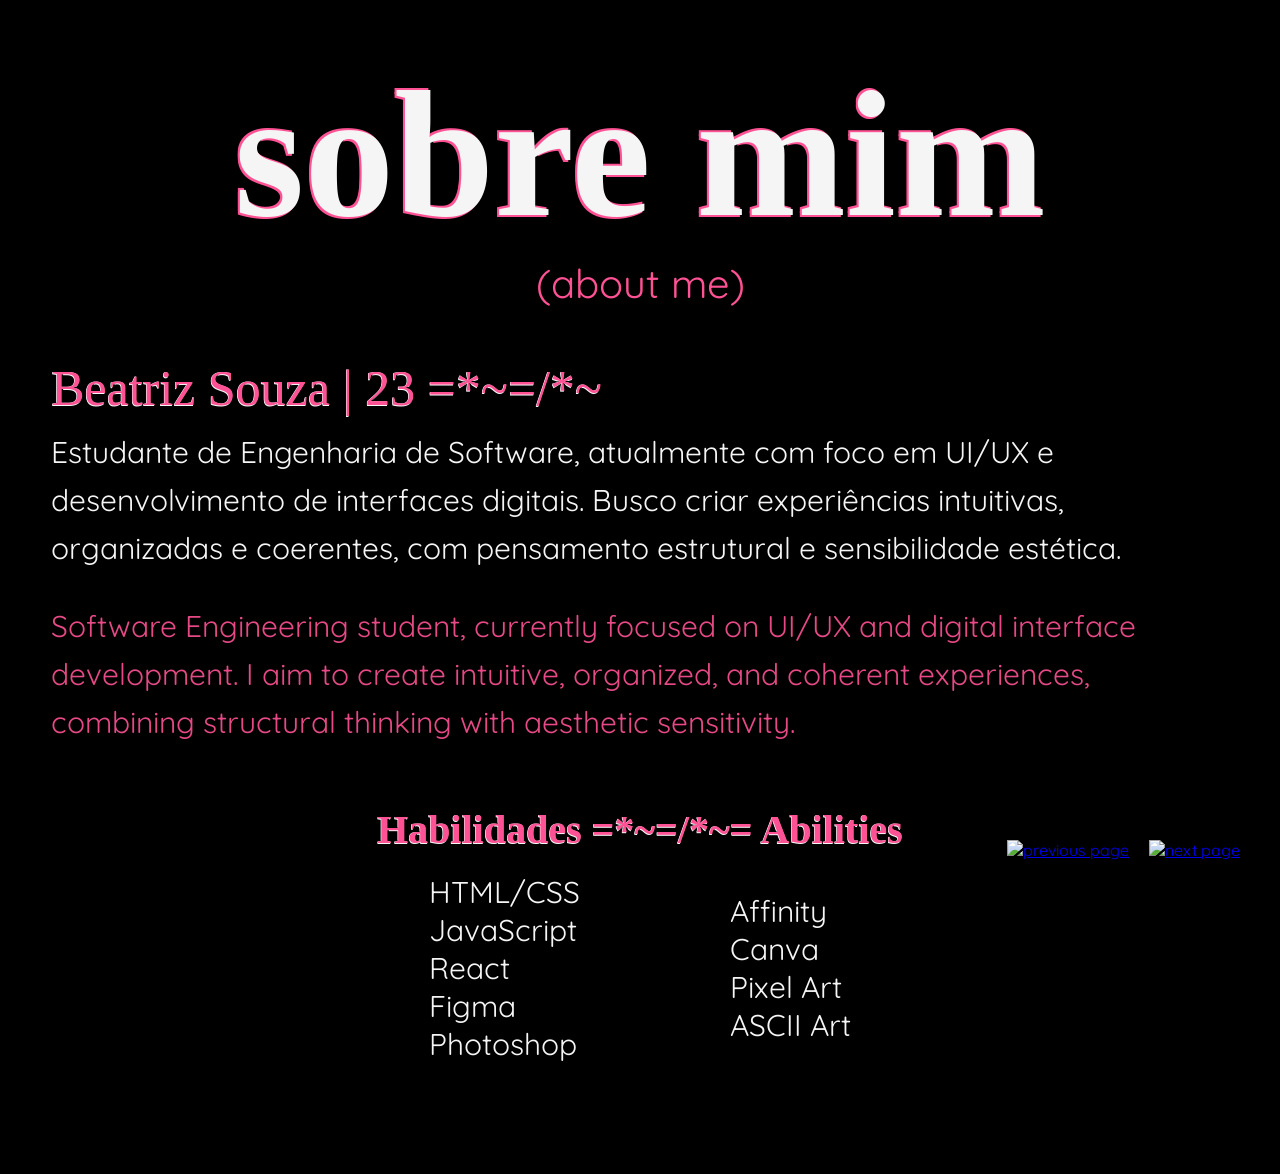
==== about.html @ 66ab6d53 "atualizado" ====
<!DOCTYPE html>
<html lang="en">
<head>
    <meta charset="UTF-8">
    <meta name="viewport" content="width=device-width, initial-scale=1.0">
    <title>Sobre mim</title>
    <link rel="stylesheet" href="styles.css">
    <link rel="preconnect" href="https://fonts.googleapis.com">
    <link rel="preconnect" href="https://fonts.gstatic.com" crossorigin>
    <link href="https://fonts.googleapis.com/css2?family=Quicksand:wght@300..700&display=swap" rel="stylesheet">
</head>
<body>
    <main class="page-2">
        <div class="header-section">
            <h1 class="div-title">sobre mim</h1>
            <p class="subtitle">(about me)</p>
        </div>

        <div class="about-text">
            <p class="signature">Beatriz Souza | 23 =*~=/*~</p>
            <p>
                Estudante de Engenharia de Software, atualmente com foco em UI/UX e desenvolvimento de interfaces digitais.
                Busco criar experiências intuitivas, organizadas e coerentes, com pensamento estrutural e sensibilidade estética.
            </p>

            <p class="english-text">
                Software Engineering student, currently focused on UI/UX and digital interface development.
                I aim to create intuitive, organized, and coherent experiences, combining structural thinking with aesthetic sensitivity.
            </p>

        </div>

        <div class="skills">
            <h2 class="skills-title">
                Habilidades =*~=/*~= Abilities
            </h2>

            <div class="skills-list">
                <ul>
                    <li>HTML/CSS</li>
                    <li>JavaScript</li>
                    <li>React</li>
                    <li>Figma</li>
                    <li>Photoshop</li>
                </ul>

                <ul>
                    <li>Affinity</li>
                    <li>Canva</li>
                    <li>Pixel Art</li>
                    <li>ASCII Art</li>
                </ul>

            </div>

        </div>

        <div class="navigation">
            <a href="index.html" class="bt-prev">
                <img src="assets/arrow-left-pg.svg" alt="previous page">
            </a>

            <a href="p1.html" class="next previous">
                <img src="assets/arrow-pg.svg" alt="next page">
            </a>
        </div>

    </main>
    
</body>
</html>
---- styles.css ----
* {
  margin: 0;
  padding: 0;
  box-sizing: border-box;
}

/* página */

body {
  min-height: 100vh;
  background-color: #ff5294;
  background-image: url("../assets/textura.png");
  background-size: cover;
  background-position: center;
  font-family: "Quicksand", sans-serif;
}

.page {
  position: relative;
  min-height: 100vh;
  padding: clamp(20px, 4vw, 60px);
}

.main-title {
  font-family: "GayaTrial";
  font-size: clamp(150px, 15vw, 340px);
  color: #f5f5f5;
  text-align: center;
  margin-top: clamp(200px, 20vh, 180px);
  line-height: 0.9;

  text-shadow: 
  -2px -2px 0 #000,
  3px -3px 0 #000,
  -2px 2px 0 #000,
  3px 3px 0 #000;
}

.star {
  position: absolute;
  top: clamp(100px, 6vh, 100px);
  left: 50%;
  transform: translateX(-50%);
  width: clamp(40px, 6vw, 320px);
}

.footer {
  position: absolute;
  bottom: clamp(20px, 4vh, 60px);
  left: clamp(20px, 4vw, 60px);
  right: clamp(20px, 4vw, 60px);
  display: flex;
  justify-content: space-between;
  align-items: flex-end;
}

.year {
  font-family: "GayaTrial";
  font-size: clamp(24px, 4vw, 50px);
}

.author {
  text-align: right;
  font-family: "GayaTrial";
  font-size: clamp(20px, 4vw, 35px);
}

.bt-next {
  position: absolute;
  top: clamp(20px, 4vh, 60px);
  right: clamp(20px, 4vw, 60px);
}

.bt-next img {
  width: clamp(30px, 4vw, 60px);
}

/* sobre mim */

.page-2 {
  background-color: #000;
  background-image: url("assets/banner.png");
  background-size: cover;
  background-position: center;
  position:absolute;
  min-height: 100vh;
  padding: clamp(20px, 4vw, 60px);
}

.banner img {
 width: 100%;
 display: block;
 margin: 40px 0;
}

.header-div {
  text-align: center;
  margin-bottom: 40px;
}

.div-title {
  font-family: "GayaTrial";
  font-size: 180px;
  align-items: center;
  text-align: center;
  color: #f5f5f5;

  text-shadow: 
  -2px -2px 0 #ff5294,
  3px -3px 0 #000,
  -2px 2px 0 #ff5294,
  3px 3px 0 #000;
}

.subtitle {
  font-family: "Quicksand";
  align-items: center;
  text-align: center;
  color: #ff5294;
  font-size: 40px;
}

.signature {
  font-size: 50px;
  margin-top: 20px;
  font-family: "GayaTrial";
  color: #ff5294;

  text-shadow: 
  -0.5px -0.5px 0 #f5f5f5,
  1.5px -1.5px 0 #000,
  -0.5px 0.5px 0 #f5f5f5,
  1.5px 1.5px 0 #000;
}

.about-text {
  margin-top: 40px;
  font-size: 30px;
  color: #f5f5f5;
  line-height: 1.6;
}

.english-text {
  color: #ff5294;
  margin-top: 30px;
  opacity: 0.9;
}

.skills {
  margin: 60px;
}

.skills-title {
  font-family: "GayaTrial";
  font-size: 40px;
  color: #ff5294;
  align-items: center;
  text-align: center;
  margin-bottom: 20px;

  text-shadow: 
  -0.5px -0.5px 0 #f5f5f5,
  1.5px -1.5px 0 #000,
  -0.5px 0.5px 0 #f5f5f5,
  1.5px 1.5px 0 #000;
}

.skills-list {
  display: flex;
  gap: 150px;
  flex-wrap: wrap;
  align-items: center;
  justify-content: center;
}

.skills-list ul {
  list-style: none;
  font-size: 30px;
  color: #f5f5f5;
}

.navigation {
  position: fixed;
  bottom: 40px;
  right: 40px;
  display: flex;
  gap: 20px;
}

.navigation img {
  width: clamp(25px, 4vw, 35px);
}

/* 3ª página */
.page-3 {
  position: relative;
  background-color: #000;
  background-image: url("assets/banner.png");
  background-size: cover;
  background-position: center;
  min-height: 100vh;
  padding: clamp(20px, 4vw, 60px);
}

.project-container {
  font-family: "Quicksand", sans-serif;
  display: flex;
  align-items: center;
  justify-content: space-between;
  padding: 0 5%;
}

.project-info {
  flex: 1;
}

.project-title {
  color: #ff5294;
  font-weight: bold;
  font-size: clamp(20px, 4vw, 30px);
}

.project-category {
  color: #f5f5f5;
  font-size: clamp(15px, 4vw, 25px);
  margin-top: 4%;
}

.subtitle-en {
  color: #ff5294;
  font-size: 20px;
  font-weight: lighter;
  opacity: 0.9;
}

.project-description {
  color: #f5f5f5;
  font-size: clamp(15px, 3vw, 20px);
  margin-top: 10%;
}

.proj-description-en {
  color: #ff5294;
  font-size: 20px;
  font-weight: lighter;
  opacity: 0.9;
}

.project-visual {
  flex: 1;
  position: relative;
  display: flex;
  justify-content: center;
}

.list-flow {
  color: #f5f5f5;
  font-size: 20px;
  margin-top: 15%;
}

.list-flow-en {
  color: #ff5294;
  font-size: 15px;
  margin-top: 3%;
  opacity: 0.9;
}

.brinq-img {
  max-width: 100%;
  height: auto;
  border-radius: 10px;
}

.star-banner {
  position: absolute;
  left: -50px;
  top: 50%;
  transform: translateY(-50%);
  width: 150px;
  cursor: pointer;
  transition: transform 0.3s ease;
}

.star-banner:hover {
  transform: translateY(-50%) scale(1.1);
}

/* 4ª página */
.page-4 {
  position: relative;
  background-color: #000;
  background-image: url("assets/banner.png");
  background-size: cover;
  background-position: center;
  min-height: 100vh;
  padding: clamp(20px, 4vw, 60px);
}

.project-container {
  font-family: "Quicksand", sans-serif;
  display: flex;
  align-items: center;
  justify-content: space-between;
  gap: 40px;
  padding: 0 5%;
}

.project-info {
  flex: 1;
}

.project-title {
  color: #ff5294;
  font-weight: bold;
  font-size: clamp(20px, 4vw, 30px);
}

.project-category {
  color: #f5f5f5;
  font-size: clamp(15px, 4vw, 25px);
  margin-top: 4%;
}

.subtitle-en {
  color: #ff5294;
  font-size: 20px;
  font-weight: lighter;
  opacity: 0.9;
}

.project-description {
  color: #f5f5f5;
  font-size: clamp(15px, 3vw, 20px);
  margin-top: 10%;
}

.proj-description-en {
  color: #ff5294;
  margin-top: 2%;
  font-size: 20px;
  font-weight: lighter;
  opacity: 0.9;
}

.project-visual {
  flex: 1;
  position: relative;
  display: flex;
  justify-content: center;
}

.list-flow {
  color: #f5f5f5;
  font-size: 20px;
  margin-top: 8%;
}

.list-flow-en {
  color: #ff5294;
  font-size: 18px;
  margin-top: 3%;
  opacity: 0.9;
}

.boa-img {
  max-width: 100%;
  height: auto;
  border-radius: 10px;
}

.star-banner {
  position: absolute;
  left: -50px;
  top: 50%;
  transform: translateY(-50%);
  width: 150px;
  cursor: pointer;
  transition: transform 0.3s ease;
}

.star-banner:hover {
  transform: translateY(-50%) scale(1.1);
}

/* 5ª página */
.page-5 {
  position: relative;
  background-color: #000;
  background-image: url("assets/banner.png");
  background-size: cover;
  background-position: center;
  min-height: 100vh;
  padding: clamp(20px, 4vw, 60px);
}

.project-container {
  font-family: "Quicksand", sans-serif;
  display: flex;
  align-items: center;
  justify-content: space-between;
  gap: 40px;
  padding: 0 5%;
}

.project-info {
  flex: 1;
}

.project-title {
  color: #ff5294;
  font-weight: bold;
  font-size: clamp(20px, 4vw, 30px);
}

.project-category {
  color: #f5f5f5;
  font-size: clamp(15px, 4vw, 25px);
  margin-top: 4%;
}

.subtitle-en {
  color: #ff5294;
  font-size: 20px;
  font-weight: lighter;
  opacity: 0.9;
}

.project-description {
  color: #f5f5f5;
  font-size: clamp(15px, 3vw, 20px);
  margin-top: 10%;
}

.proj-description-en {
  color: #ff5294;
  font-size: 20px;
  font-weight: lighter;
  opacity: 0.9;
}

.project-visual {
  flex: 1;
  position: relative;
  display: flex;
  justify-content: center;
}

.eco-img {
  max-width: 80%;
  height: auto;
  border-radius: 10px;
}

.star-banner {
  position: absolute;
  left: -50px;
  top: 50%;
  transform: translateY(-50%);
  width: 150px;
  cursor: pointer;
  transition: transform 0.3s ease;
}

.star-banner:hover {
  transform: translateY(-50%) scale(1.1);
}

/* página de contato */
.page-contact {
  position: relative;
  background-color: #000;
  background-image: url("assets/bubble.png");
  background-size: cover;
  background-position: center;
  min-height: 100vh;
  padding: clamp(20px, 4vw, 60px);
}

.contact-text {
  color: #f5f5f5;
  font-size: 30px;
  max-width: 1350px;
  align-items: center;
  margin: 0 auto;
  line-height: 1.6;
}

.contact-en {
  color: #ff5294;
  font-size: 30px;
  margin-top: 2%;
}

.social-links {
  display: flex;
  justify-content: center;
  align-items: center;
  gap: 25px;
  margin-top: 3%;
}

.social-btn img {
  width: 15px;
  height: auto;
  transition: transform 0.3s ease, filter 0.3s ease;
}

.social-btn:hover img {
  transform: scale(1.1);
  filter: brightness(1.2);
}
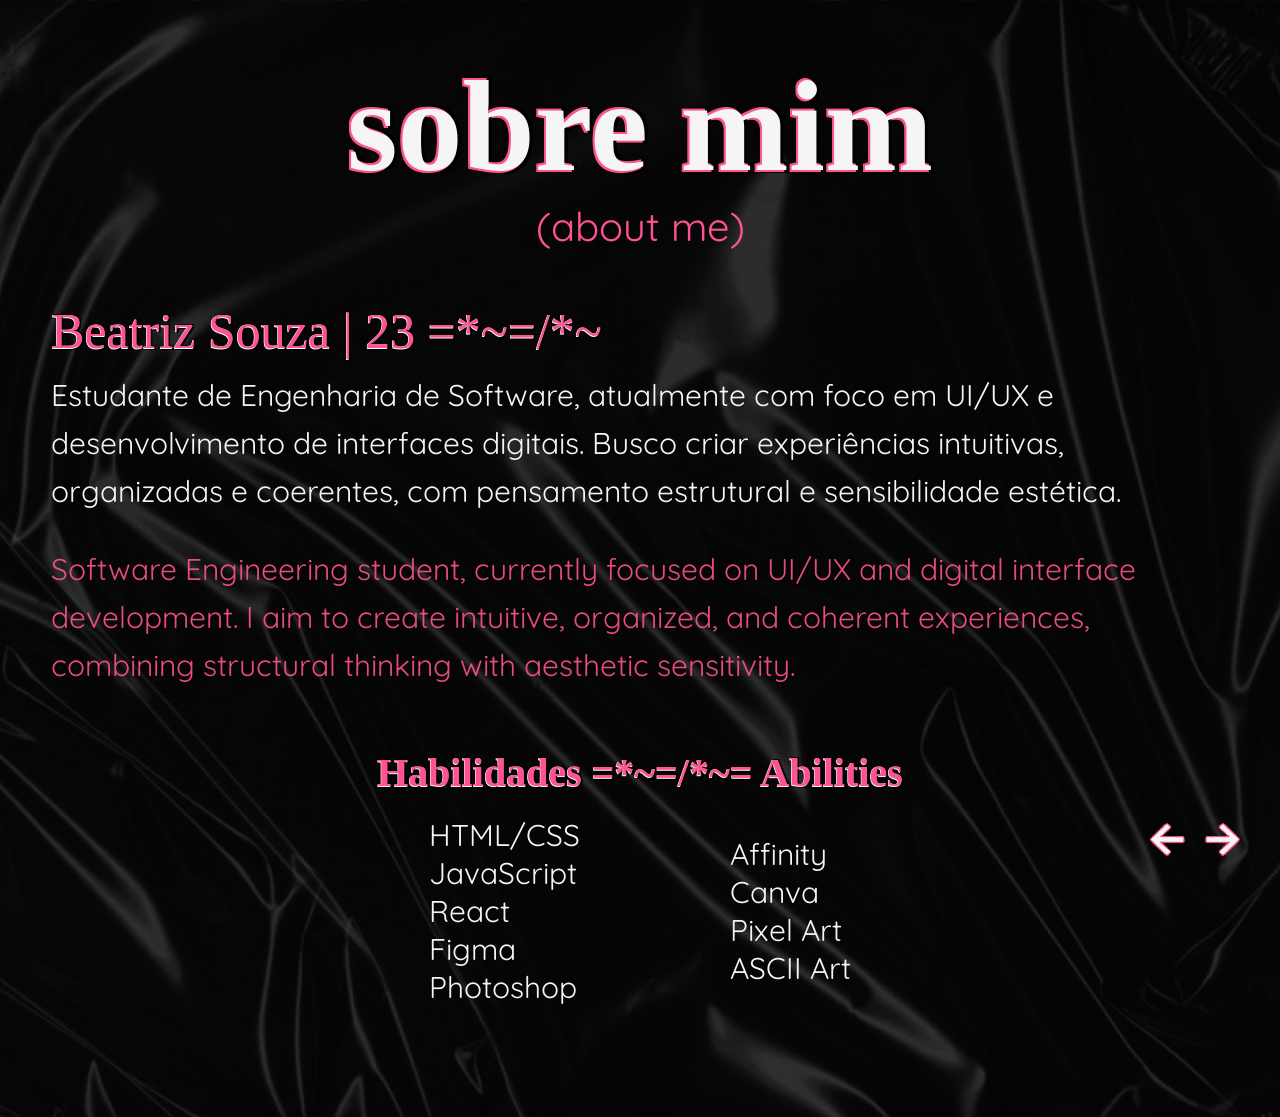
==== commit 65aa1db0: "update styles" ====
--- a/about.html
+++ b/about.html
@@ -4,6 +4,8 @@
     <meta charset="UTF-8">
     <meta name="viewport" content="width=device-width, initial-scale=1.0">
     <title>Sobre mim</title>
+
+    <link rel="icon" type="image/svg" href="assets/star.svg" sizes="20x20">
     <link rel="stylesheet" href="styles.css">
     <link rel="preconnect" href="https://fonts.googleapis.com">
     <link rel="preconnect" href="https://fonts.gstatic.com" crossorigin>
--- a/styles.css
+++ b/styles.css
@@ -9,7 +9,7 @@
 body {
   min-height: 100vh;
   background-color: #ff5294;
-  background-image: url("../assets/textura.png");
+  background-image: url("assets/textura.png");
   background-size: cover;
   background-position: center;
   font-family: "Quicksand", sans-serif;
@@ -100,7 +100,7 @@
 
 .div-title {
   font-family: "GayaTrial";
-  font-size: 180px;
+  font-size: 130px;
   align-items: center;
   text-align: center;
   color: #f5f5f5;
